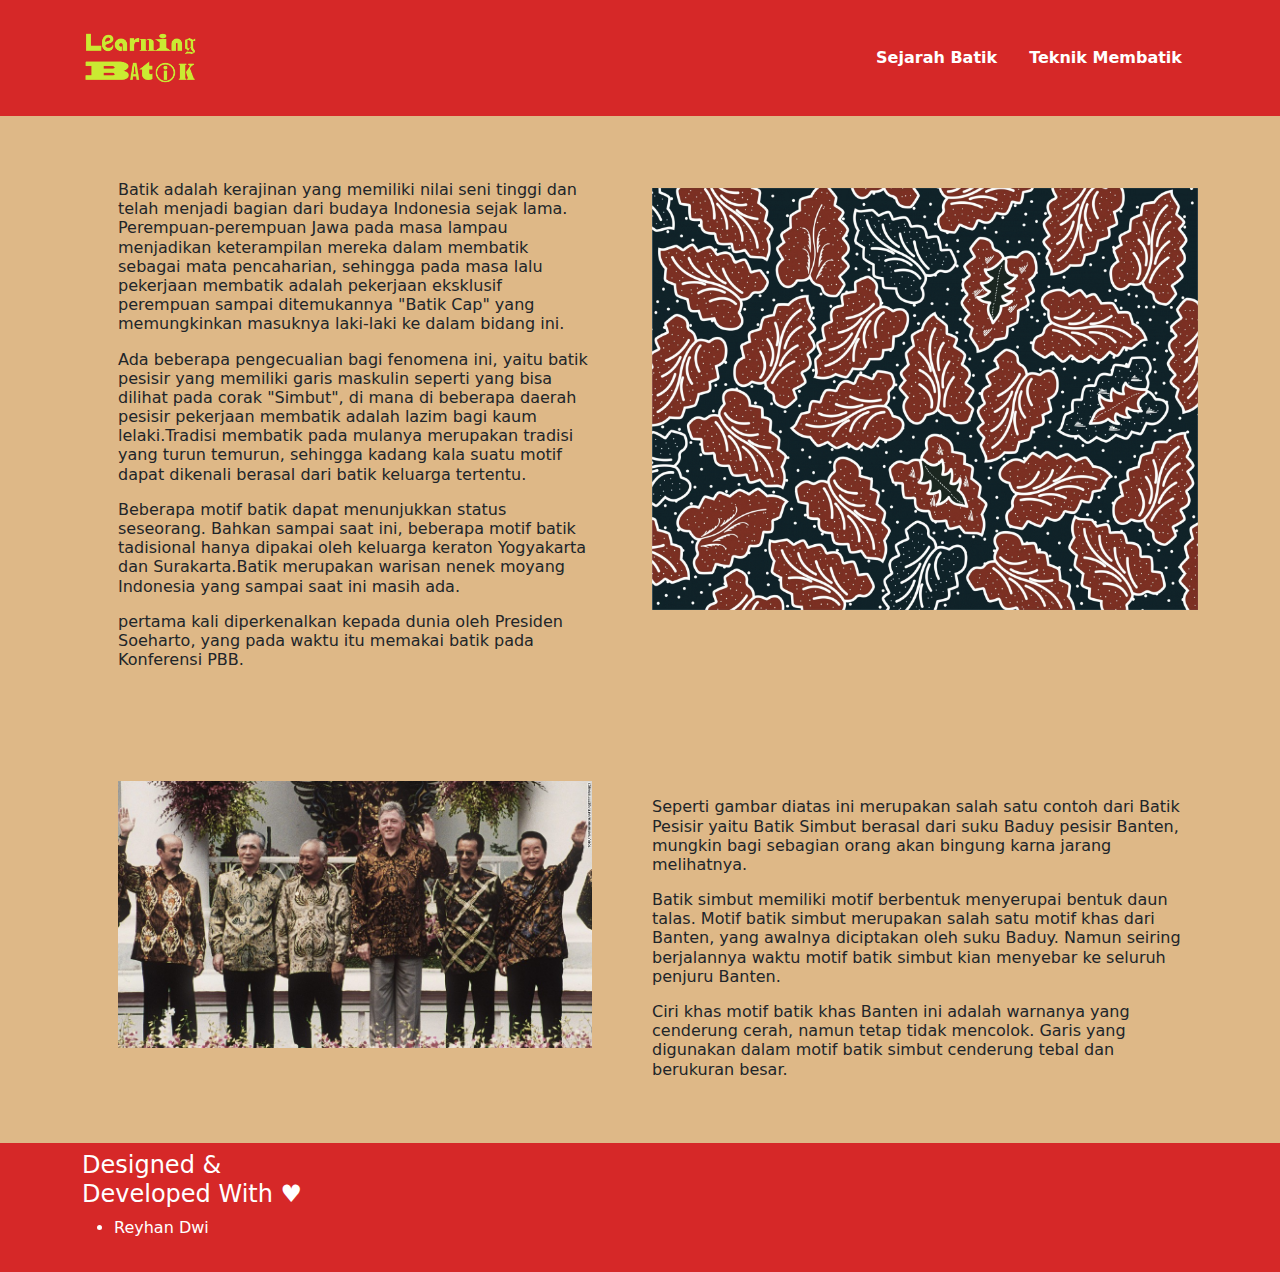
==== pelajarisekarang.html @ f9f59e97 "first commit" ====
<!DOCTYPE html>
<html lang="en">
<head>
    <meta charset="UTF-8">
    <meta http-equiv="X-UA-Compatible" content="IE=edge">
    <meta name="viewport" content="width=device-width, initial-scale=1.0">
    <title>Website Batik</title>
    <link rel="stylesheet" href="assets/css/bootstrap.min.css"/>
    <link rel="stylesheet" href="assets/css/main.css">
</head>
<body>  
    <header class="navbar sticky-top navbar-expand-lg navbar-dark main-nav">
        <div class="container">
          <a class="navbar-brand" href="index.html"><img src="assets/img/Daco_2269106.png" class="main-logo"></a>
          <button class="navbar-toggler" type="button" data-bs-toggle="collapse" data-bs-target="#navbarNavAltMarkup" aria-controls="navbarNavAltMarkup" aria-expanded="false" aria-label="Toggle navigation">
            <span class="navbar-toggler-icon"></span>
          </button>
          <div class="collapse navbar-collapse" id="navbarNavAltMarkup">
            <div class="navbar-nav ms-auto py-3">
              
              <a class="nav-link px-3" href="sejarahbatik.html">Sejarah Batik</a>
              <a class="nav-link px-3" href="teknikmembatik.html">Teknik Membatik</a>
            </div>
          </div>
        </div>
      </header> 
      <section>
          <div>
            <section id="UNESCO" class="main-unes">
                <div class="container py-5">
                  <div class="row">
                    <div class="col-lg-6 px-5">
                      
                      <p><h6> Batik adalah kerajinan yang memiliki nilai seni tinggi dan telah menjadi bagian dari budaya Indonesia sejak lama. Perempuan-perempuan Jawa pada masa lampau menjadikan keterampilan mereka dalam membatik sebagai mata pencaharian, sehingga pada masa lalu pekerjaan membatik adalah pekerjaan eksklusif perempuan sampai ditemukannya "Batik Cap" yang memungkinkan masuknya laki-laki ke dalam bidang ini.</h6></p>
                          <p><h6>
                          Ada beberapa pengecualian bagi fenomena ini, yaitu batik pesisir yang memiliki garis maskulin seperti yang bisa dilihat pada corak "Simbut", di mana di beberapa daerah pesisir pekerjaan membatik adalah lazim bagi kaum lelaki.Tradisi membatik pada mulanya merupakan tradisi yang turun temurun, sehingga kadang kala suatu motif dapat dikenali berasal dari batik keluarga tertentu.</h6></p>
                          <p><h6>
                          Beberapa motif batik dapat menunjukkan status seseorang. Bahkan sampai saat ini, beberapa motif batik tadisional hanya dipakai oleh keluarga keraton Yogyakarta dan Surakarta.Batik merupakan warisan nenek moyang Indonesia yang sampai saat ini masih ada.</h6></p>  
                          <p><h6> pertama kali diperkenalkan kepada dunia oleh Presiden Soeharto, yang pada waktu itu memakai batik pada Konferensi PBB.</h6></p>
                     
                    </div>
                    <div class="col-lg-6 py-4">
                      <img src="assets/img/batik-simbut-banten.jpg" class="w-100" />
                    </div>
                  </div>
                </div>
            
              </section>
              <section id="UNESCO" class="main-unes">
                <div class="container py-5">
                  <div class="row">
                      <div class="col-lg-6 px-5">
                      <img src="assets/img/4-tokoh-berpengaruh-yang-pernah-mengenakan-batik-siapa-saja-tCM6t93uyy.jpg" class="w-100" />
                    </div>
                    <div class="col-lg-6 px-6">
                
                      <p><h6>Seperti gambar diatas ini merupakan salah satu contoh dari Batik Pesisir yaitu Batik Simbut berasal dari suku Baduy pesisir Banten, mungkin bagi sebagian orang akan bingung karna jarang melihatnya. </h6></p>
                          <p><h6>Batik simbut memiliki motif berbentuk menyerupai bentuk daun talas. Motif batik simbut merupakan salah satu motif khas dari Banten, yang awalnya diciptakan oleh suku Baduy. Namun seiring berjalannya waktu motif batik simbut kian menyebar ke seluruh penjuru Banten.</h6></p>
                        <p><h6>Ciri khas motif batik khas Banten ini adalah warnanya yang cenderung cerah, namun tetap tidak mencolok. Garis yang digunakan dalam motif batik simbut cenderung tebal dan berukuran besar.</h6></p>
                     
                    </div>
                    
                  </div>
                </div>
            
              </section>
          </div>
      </section>
      <footer>
        <div class="main-footer-menu main-nav py-2">
          <div class="container">
            <div class="row">
              <div class="col-lg-3 mb-2">
                <div class="mb3">
                 <h4>Designed & Developed With &hearts;</h4>
                 <ul>
                   <li><a href="https://www.instagram.com/reyhanndwi/">Reyhan Dwi</a></li>
                 </ul>
                </div>
              </div>
            </div>
          </div>
        </div>
      </footer>
    <script src="assets/js/bootstrap.bundle.min.js"></script>
    <script src="assets/js/jquery-3.6.0.min.js"></script>
    <script src="assets/js/main.js"></script>
  </body>
</html>
---- assets/css/main.css ----
/* untuk header */
.main-nav {
    background-color: #D62828;
}
.main-nav .navbar-nav a.nav-link {
    color: #fff;
    font-weight: 600;
}
.main-nav .navbar-nav .nav-link.active,.main-nav
.navbar-nav .nav-link:hover {
    color: #FFC300;
}
/* jumbotron */
.main-merah {
    background-color: #D62828;
    color: #fff;
}
/* diakui */
#main-sudah img {
    max-height: 100px;
    max-width: 150px;
}
#main-sudah a {
    display: inline-block;
    word-spacing: 20px;
    margin-right: 20px;
    margin-bottom: 20px;
}
h2.main-judul::after {
    margin: auto;
    margin-top: 20px;
    display: block;
    border-bottom:10px solid#FFC300 ;
    width: 100px;
    border-radius: 25px;
    content: "";

}
.navbar.scrolled {
    background-color: #fff;
    transition: background-color 0.3s ease;
    box-shadow: 0px-10px 30px #666;
}
.navbar.scrolled a.nav-link{
    color: #D62828;
}
.navbar img.main-logo {
    max-width: 120px;
}
.main-unes {
    background-color: burlywood;
}
.main-atas-judul {
    color: #D62828;
    font-size: 22px;
    font-weight: 600;
}
.main-footer-menu h4 {
color: #fff;
}
.main-footer-menu a {
    color: #fff ;
    text-decoration: none;
}
.main-footer-menu li {
    color: #fff;
}
.main-footer-menu a:hover {
    color:#FFC300 ;
}
.main-nav h1 {
    color: #fff;
}
.main-sejarah {
    background-color: #666;
}
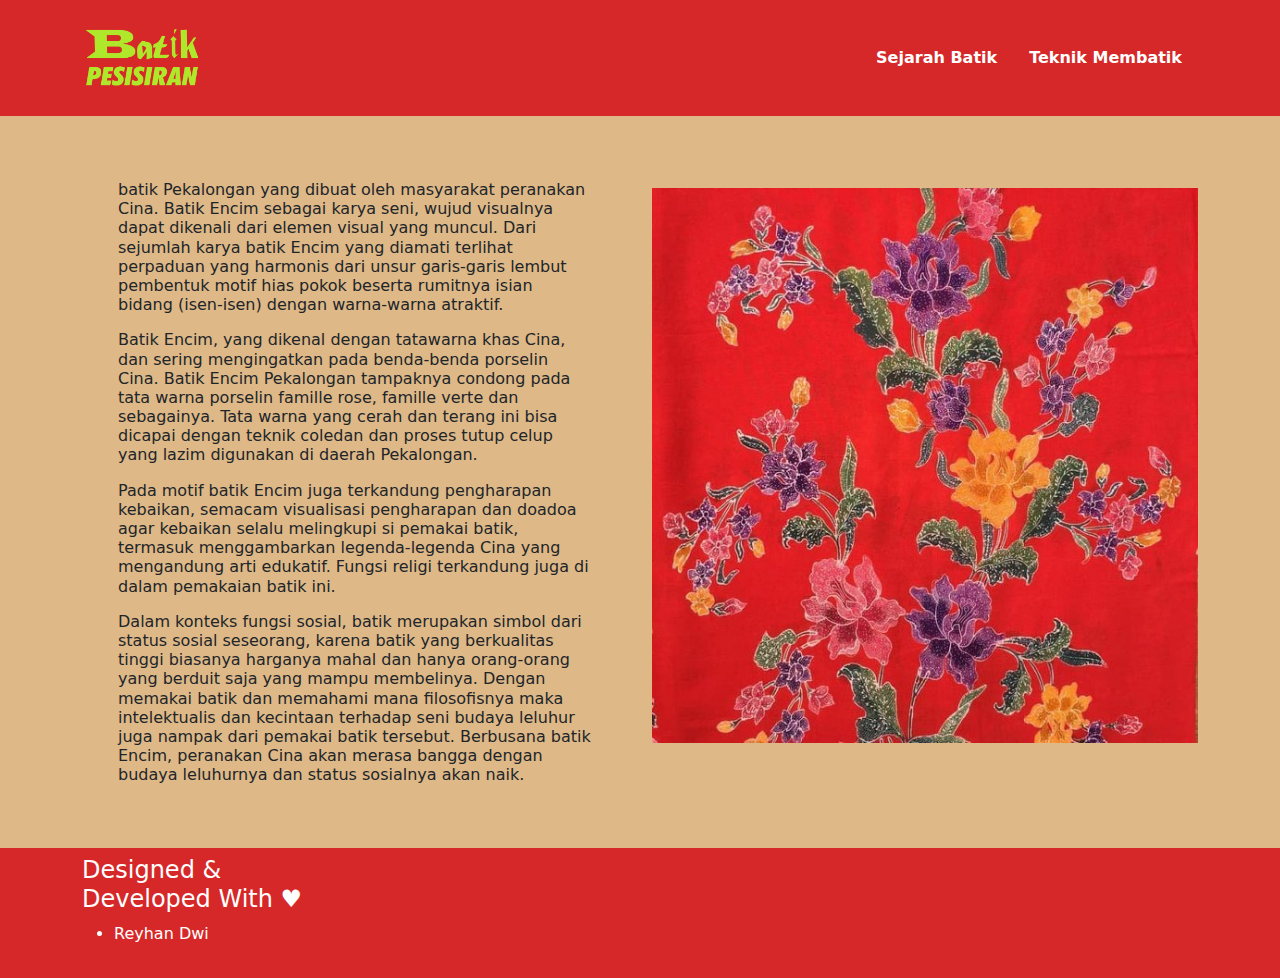
==== commit d5ea112d: "merubah tampilan pelajari" ====
--- a/pelajarisekarang.html
+++ b/pelajarisekarang.html
@@ -31,12 +31,48 @@
                   <div class="row">
                     <div class="col-lg-6 px-5">
                       
-                      <p><h6> Batik adalah kerajinan yang memiliki nilai seni tinggi dan telah menjadi bagian dari budaya Indonesia sejak lama. Perempuan-perempuan Jawa pada masa lampau menjadikan keterampilan mereka dalam membatik sebagai mata pencaharian, sehingga pada masa lalu pekerjaan membatik adalah pekerjaan eksklusif perempuan sampai ditemukannya "Batik Cap" yang memungkinkan masuknya laki-laki ke dalam bidang ini.</h6></p>
+                      <p><h6> batik Pekalongan yang dibuat oleh
+                        masyarakat peranakan Cina. Batik Encim
+                        sebagai karya seni, wujud visualnya dapat
+                        dikenali dari elemen visual yang muncul.
+                        Dari sejumlah karya batik Encim yang
+                        diamati terlihat perpaduan yang harmonis
+                        dari unsur garis-garis lembut pembentuk
+                        motif hias pokok beserta rumitnya isian
+                        bidang (isen-isen) dengan warna-warna
+                        atraktif. </h6></p>
                           <p><h6>
-                          Ada beberapa pengecualian bagi fenomena ini, yaitu batik pesisir yang memiliki garis maskulin seperti yang bisa dilihat pada corak "Simbut", di mana di beberapa daerah pesisir pekerjaan membatik adalah lazim bagi kaum lelaki.Tradisi membatik pada mulanya merupakan tradisi yang turun temurun, sehingga kadang kala suatu motif dapat dikenali berasal dari batik keluarga tertentu.</h6></p>
+                            Batik Encim, yang dikenal dengan
+                            tatawarna khas Cina, dan sering
+                            mengingatkan pada benda-benda porselin
+                            Cina. Batik Encim Pekalongan tampaknya
+                            condong pada tata warna porselin famille
+                            rose, famille verte dan sebagainya. Tata
+                            warna yang cerah dan terang ini bisa
+                            dicapai dengan teknik coledan dan proses
+                            tutup celup yang lazim digunakan di daerah
+                            Pekalongan.</h6></p>
                           <p><h6>
-                          Beberapa motif batik dapat menunjukkan status seseorang. Bahkan sampai saat ini, beberapa motif batik tadisional hanya dipakai oleh keluarga keraton Yogyakarta dan Surakarta.Batik merupakan warisan nenek moyang Indonesia yang sampai saat ini masih ada.</h6></p>  
-                          <p><h6> pertama kali diperkenalkan kepada dunia oleh Presiden Soeharto, yang pada waktu itu memakai batik pada Konferensi PBB.</h6></p>
+                            Pada motif batik Encim juga
+                            terkandung pengharapan kebaikan,
+                            semacam visualisasi pengharapan dan doadoa agar kebaikan selalu melingkupi si
+                            pemakai batik, termasuk menggambarkan
+                            legenda-legenda Cina yang mengandung arti
+                            edukatif. Fungsi religi terkandung juga di
+                            dalam pemakaian batik ini.</h6></p>  
+                          <p><h6> Dalam konteks fungsi sosial, batik
+                            merupakan simbol dari status sosial
+                            seseorang, karena batik yang berkualitas
+                            tinggi biasanya harganya mahal dan hanya
+                            orang-orang yang berduit saja yang mampu
+                            membelinya. Dengan memakai batik dan
+                            memahami mana filosofisnya maka
+                            intelektualis dan kecintaan terhadap seni
+                            budaya leluhur juga nampak dari pemakai
+                            batik tersebut. Berbusana batik Encim,
+                            peranakan Cina akan merasa bangga dengan
+                            budaya leluhurnya dan status sosialnya akan
+                            naik.</h6></p>
                      
                     </div>
                     <div class="col-lg-6 py-4">
@@ -46,25 +82,7 @@
                 </div>
             
               </section>
-              <section id="UNESCO" class="main-unes">
-                <div class="container py-5">
-                  <div class="row">
-                      <div class="col-lg-6 px-5">
-                      <img src="assets/img/4-tokoh-berpengaruh-yang-pernah-mengenakan-batik-siapa-saja-tCM6t93uyy.jpg" class="w-100" />
-                    </div>
-                    <div class="col-lg-6 px-6">
-                
-                      <p><h6>Seperti gambar diatas ini merupakan salah satu contoh dari Batik Pesisir yaitu Batik Simbut berasal dari suku Baduy pesisir Banten, mungkin bagi sebagian orang akan bingung karna jarang melihatnya. </h6></p>
-                          <p><h6>Batik simbut memiliki motif berbentuk menyerupai bentuk daun talas. Motif batik simbut merupakan salah satu motif khas dari Banten, yang awalnya diciptakan oleh suku Baduy. Namun seiring berjalannya waktu motif batik simbut kian menyebar ke seluruh penjuru Banten.</h6></p>
-                        <p><h6>Ciri khas motif batik khas Banten ini adalah warnanya yang cenderung cerah, namun tetap tidak mencolok. Garis yang digunakan dalam motif batik simbut cenderung tebal dan berukuran besar.</h6></p>
-                     
-                    </div>
-                    
-                  </div>
-                </div>
-            
-              </section>
-          </div>
+            </div>
       </section>
       <footer>
         <div class="main-footer-menu main-nav py-2">
--- a/assets/css/main.css
+++ b/assets/css/main.css
@@ -22,8 +22,8 @@
 }
 #main-sudah a {
     display: inline-block;
-    word-spacing: 20px;
-    margin-right: 20px;
+    word-spacing: 22px;
+    margin-right: 10px;
     margin-bottom: 20px;
 }
 h2.main-judul::after {
@@ -73,4 +73,50 @@
 }
 .main-sejarah {
     background-color: #666;
+}
+.accordion {
+    width: 100%;
+    padding: 0 5px;
+    border: 2px solid #D62828;
+    background: #D62828;
+    cursor: pointer;
+    border-radius: 50px;
+    display: flex;
+    margin: 10px 0;
+    align-items: center;
+}
+.accordion .icon {
+    margin: 0 10px 0 0;
+    width: 30px;
+    height: 30px;
+    background: no-repeat 8px 7px #FFC300;
+    border-radius: 50%;
+    float: left;
+    transition: all .5s ease-in;
+}
+.accordion h5 {
+    font-size: 22px;
+    margin: 0;
+    padding: 3px 0 0 0;
+    font-weight: normal;
+    color: #FFC300;
+}
+.active .icon {
+    background: #D62828 no-repeat 8px -25px;
+}
+.panel {
+    padding: 0 15px;
+    border-left: 1px solid #FFC300;
+    margin-left: 25px;
+    font-size: 14px;
+    text-align: justify;
+    overflow: hidden;
+    max-height: 0;
+    transition: all .5s ease-in;
+}
+.container-fluid {
+    width: 40%;
+    margin: 0 auto;
+    margin-top: 10px;
+    margin-bottom: 30px;
 }